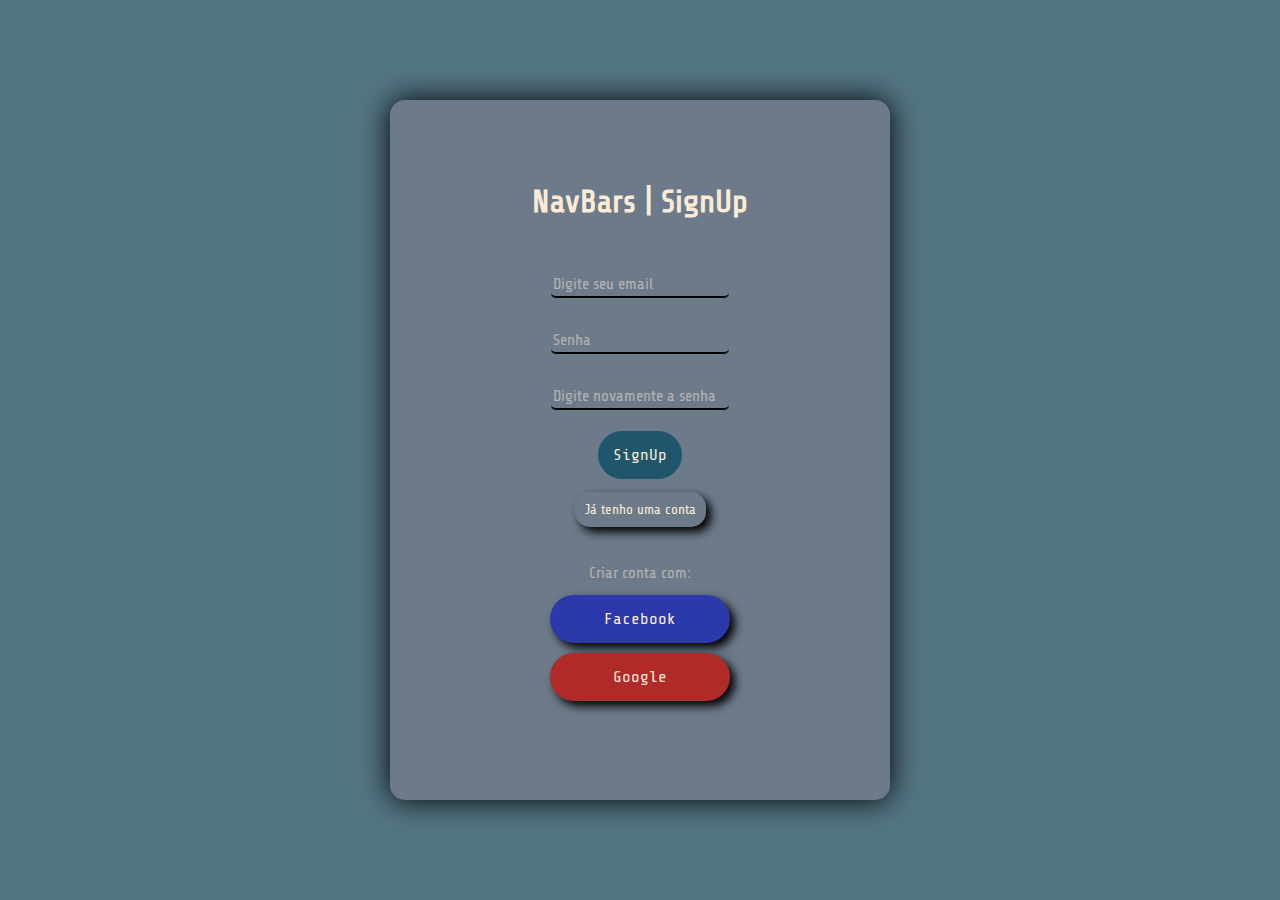
==== cadastro/cadastro.html @ 81801538 "update" ====
<!DOCTYPE html>
<html lang="pt-br">
<head>
  <meta charset="UTF-8">
  <meta name="viewport" content="width=device-width, initial-scale=1.0">
  <link rel="stylesheet" href="css/style-cadastro.css">
  <title>NavBars | SignUp</title>
</head>
<body>
	<div class="container">
	  <div class="box">
	    <h1>NavBars | SignUp</h1>
	  <div class="input-user">
	    <input type="text" id="email" autocomplete="off" required placeholder="">
	    <label class="input-label" for="email">Digite seu email</label>
	  </div>
	  <div class="input-password">
	    <input type="password" placeholder="" required autocomplete="off" id="password">
	    <label class="input-label" for="password">Senha</label>
	  </div>
	  <div class="input-re-password">
	    <input type="password" placeholder="" required autocomplete="off" id="re-password">
	    <label class="input-label" for="re-password">Digite novamente a senha</label>
	  </div>
	  <div class="submit">
	    <li class="list"><a class="login">SignUp</a></li>
		<li class="list"><a class="criar-conta" href="/">Já tenho uma conta</a></li>
	  </div>
	  <div class="cadastro">
	    <p>Criar conta com:</p>
	    <li><a class="facebook" href="#">Facebook</a></li>
	    <li><a class="google" href="#">Google</a></li>
	  </div>
	 </div>
	</div>
</body>
</html>
---- cadastro/css/style-cadastro.css ----
@import url('https://fonts.googleapis.com/css2?family=Share+Tech&family=Share+Tech+Mono&display=swap');

*{
  margin: 0;
  padding: 0;
  box-sizing: border-box;
}

body{
  margin: 0;
  background-color: #537582;
}

h1{
  padding-bottom: 30px;
  font-family: 'Share Tech', Sans-Serif;
  color: antiquewhite;
}

.container{
  width: 100vw;
  height: 100vh;
  display: flex;
  flex-direction: row;
  justify-content: center;
  align-items: center;
  font-family: 'Share Tech', sans-serif;
  color: rgba(250, 235, 215, 0.5);
}

.input-user, .input-password, .input-re-password{
  position: relative;
}

#email, #password, #re-password{
  padding: 10px;
  border-radius: 5px;
  font: inherit;
  background-color: transparent;
  border: 2px solid black;
  border-top: transparent;
  border-left: transparent;
  border-right: transparent;
}

.input-label{
  position: absolute;
  top: 0;
  left: 0;
  transform: translate(10px, 25px);
  transition: transform .25s;
  font-size: 16px;
}

#email:focus+.input-label, #password:focus+.input-label, #re-password:focus+.input-label, #email:valid+.input-label, #password:valid+.input-label, #re-password:valid+.input-label{
  transform: translate(10px) scale(.8);
  padding-inline: 5px;
  background-color: #6C7A89;
}

#email:is(:focus, :valid), #password:is(:focus, :valid), #re-password:is(:focus, :valid){
  outline-color: #6c7A89;
}

.box {
  width: 500px;
  height: 700px;
  background: #6C7A89;
  box-shadow: 0 0 30px black;
  border-radius: 15px;
  display: flex;
  justify-content: center;
  align-items: center;
  flex-direction: column;
}

.input-user, .input-password, .input-re-password{
  padding: 8px;
}

.submit{
padding: 23px;
}

.login{
  width: 85px;
  height: 50px;
  padding: 15px;
  background-color: #1f566b;
  color: antiquewhite;
  border-radius: 25px;
  border: transparent;
  font-family: 'Share Tech Mono', monospace;
}

.cadastro, .submit{
  display: flex;
  flex-direction: column;
  justify-content: center;
  align-items: center;
  padding: 10px;
}

.criar-conta{
  text-decoration: none;
  color: antiquewhite;
  padding: 10px;
  margin-bottom: auto;
  font-size: 14px;
  box-shadow: 5px 5px 10px rgb(0, 0, 0);
  border-radius: 15px;
}

a{
  text-decoration: none;
  color: antiquewhite;
  padding: 10px;
  margin-bottom: auto;
  font-size: 16px;
}

.facebook, .google{
  display: flex;
  padding: 10px;
  width: 180px;
  justify-content: center;
  align-items: center;
  font-size: 16px;
  text-align: center;
}

.facebook{
  display: inline-block;
  background-color: #2c39ab;
  color: antiquewhite;
  font-family: 'Share Tech Mono', monospace;
  border: transparent;
  padding: 15px;
  border-radius: 25px;
  box-shadow: 5px 5px 10px rgb(0, 0, 0);
}

.google{
  display: inline-block;
  background: #b12a2a;
  color: antiquewhite;
  border: transparent;
  font-family: 'Share Tech Mono', monospace;
  padding: 15px;
  border-radius: 25px;
  box-shadow: 5px 5px 10px rgb(0, 0, 0);
}

span{
  color: #6C7A89;
}

p{
  font-size: 16px;
  padding: 8px;
}

li{
  list-style: none;
  padding: 5px;
}

.list{
  padding: 18px;
}
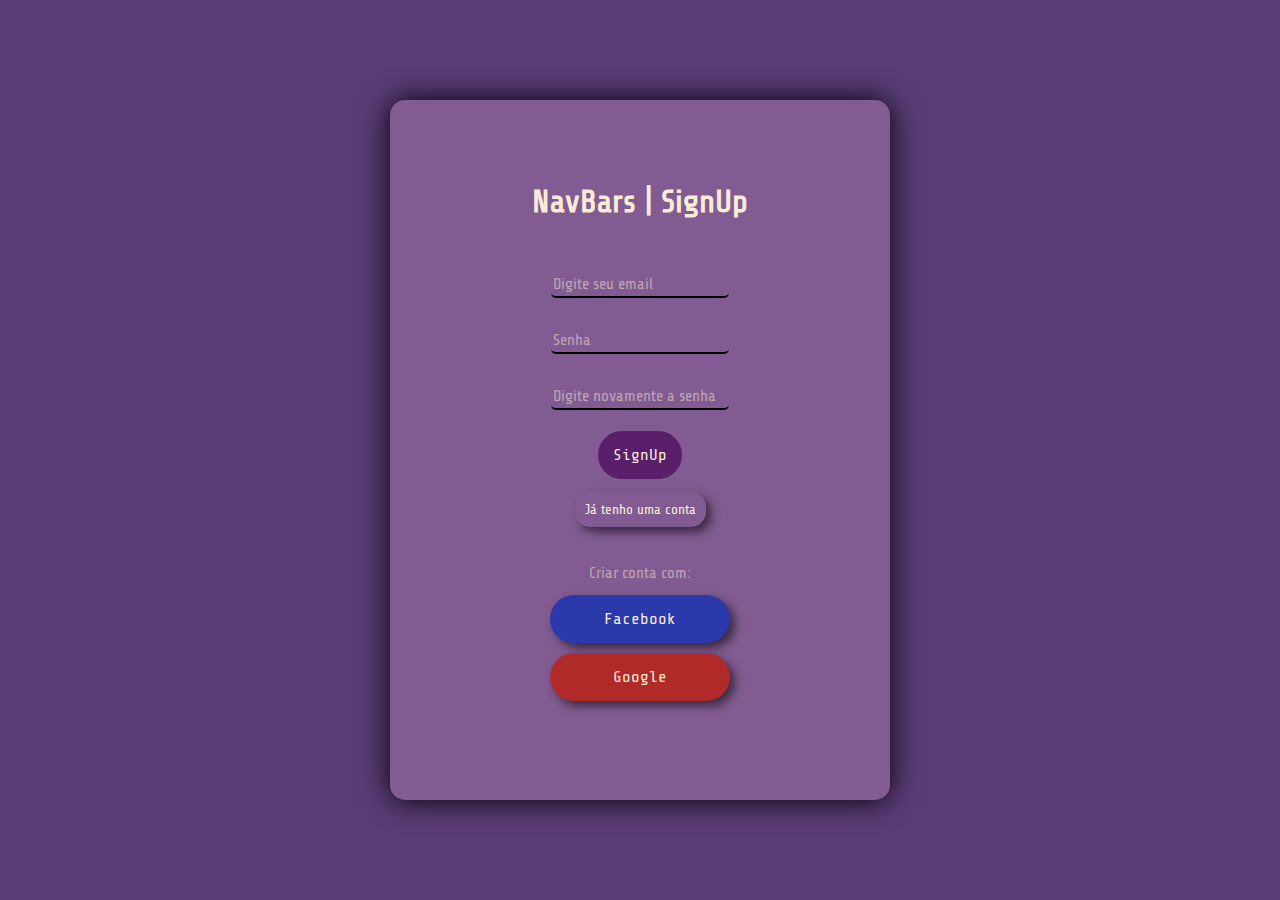
==== commit 792ffc29: "update" ====
--- a/cadastro/cadastro.html
+++ b/cadastro/cadastro.html
@@ -23,8 +23,8 @@
 	    <label class="input-label" for="re-password">Digite novamente a senha</label>
 	  </div>
 	  <div class="submit">
-	    <li class="list"><a class="login">SignUp</a></li>
-		<li class="list"><a class="criar-conta" href="/">Já tenho uma conta</a></li>
+	    <li class="list"><a class="login" href="#">SignUp</a></li>
+		<li class="list"><a class="criar-conta" href="/login">Já tenho uma conta</a></li>
 	  </div>
 	  <div class="cadastro">
 	    <p>Criar conta com:</p>
@@ -34,4 +34,4 @@
 	 </div>
 	</div>
 </body>
-</html>+</html>
--- a/cadastro/css/style-cadastro.css
+++ b/cadastro/css/style-cadastro.css
@@ -8,7 +8,7 @@
 
 body{
   margin: 0;
-  background-color: #537582;
+  background-color: #5a3c77;
 }
 
 h1{
@@ -41,6 +41,7 @@
   border-top: transparent;
   border-left: transparent;
   border-right: transparent;
+  color: antiquewhite;
 }
 
 .input-label{
@@ -55,17 +56,17 @@
 #email:focus+.input-label, #password:focus+.input-label, #re-password:focus+.input-label, #email:valid+.input-label, #password:valid+.input-label, #re-password:valid+.input-label{
   transform: translate(10px) scale(.8);
   padding-inline: 5px;
-  background-color: #6C7A89;
+  background-color: transparent;
 }
 
 #email:is(:focus, :valid), #password:is(:focus, :valid), #re-password:is(:focus, :valid){
-  outline-color: #6c7A89;
+  outline-color: transparent;
 }
 
 .box {
   width: 500px;
   height: 700px;
-  background: #6C7A89;
+  background: #815b91;
   box-shadow: 0 0 30px black;
   border-radius: 15px;
   display: flex;
@@ -86,7 +87,7 @@
   width: 85px;
   height: 50px;
   padding: 15px;
-  background-color: #1f566b;
+  background-color: #591f6b;
   color: antiquewhite;
   border-radius: 25px;
   border: transparent;
@@ -107,7 +108,7 @@
   padding: 10px;
   margin-bottom: auto;
   font-size: 14px;
-  box-shadow: 5px 5px 10px rgb(0, 0, 0);
+  box-shadow: 5px 5px 10px rgba(0, 0, 0, 0.555);
   border-radius: 15px;
 }
 
@@ -137,7 +138,7 @@
   border: transparent;
   padding: 15px;
   border-radius: 25px;
-  box-shadow: 5px 5px 10px rgb(0, 0, 0);
+  box-shadow: 5px 5px 10px rgba(0, 0, 0, 0.555);
 }
 
 .google{
@@ -148,11 +149,7 @@
   font-family: 'Share Tech Mono', monospace;
   padding: 15px;
   border-radius: 25px;
-  box-shadow: 5px 5px 10px rgb(0, 0, 0);
-}
-
-span{
-  color: #6C7A89;
+  box-shadow: 5px 5px 10px rgba(0, 0, 0, 0.555);
 }
 
 p{
